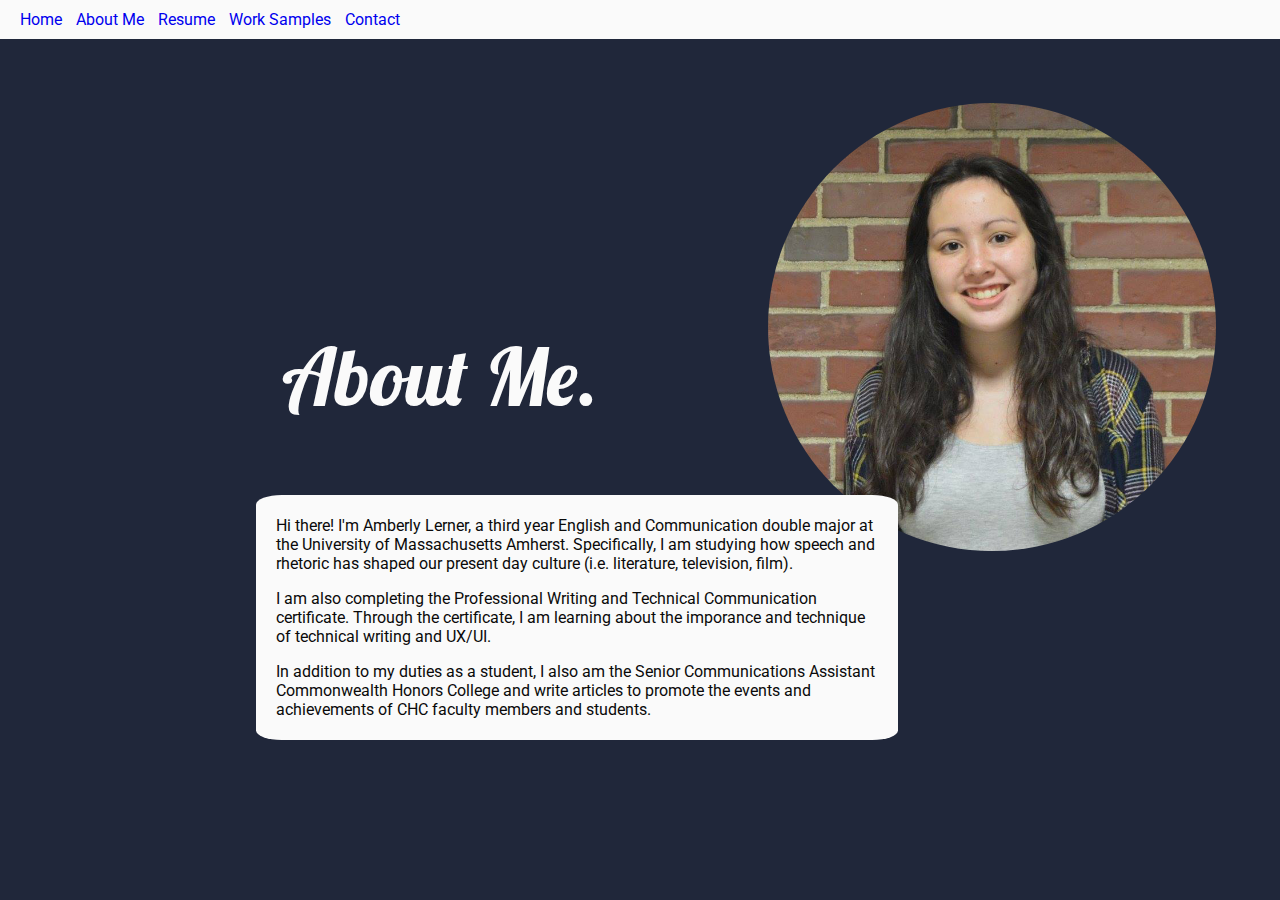
==== portfolio/aboutme.html @ bab56c25 "Added more 391c portfolio HTML/CSS files" ====
<!DOCTYPE html>

<html lang="en">
    
    <head>
        <title>Amberly Lerner – About Me</title>
        <link href="css/aboutme.css" type="text/css" rel="stylesheet">
        <link href="https://fonts.googleapis.com/css?family=Abril+Fatface|Lobster|Roboto:300" rel="stylesheet">
    </head>
    
    <body>
        <header>
        <nav>
            <ul class="shockedpikachu">
            <li class="shockedpikachu"><a href="../index.html">Home</a></li>
            <li class="shockedpikachu"><a href="aboutme.html">About Me</a></li>
            <li class="shockedpikachu"><a href="resume.html">Resume</a></li>
            <li class="shockedpikachu"><a href="samples.html">Work Samples</a></li>
            <li class="shockedpikachu"><a href="contact.html">Contact</a></li>
            </ul>
        </nav>
        </header>
        
    </body>

    <img src="images/personal-headshot.jpg" alt="A picture of Amberly." class="face">
    <div class="title">About Me.</div>
    <div class="blurb">
            <p>Hi there! I'm Amberly Lerner, a third year English and Communication double major at the University of Massachusetts Amherst. Specifically, I am studying how speech and rhetoric has shaped our present day culture (i.e. literature, television, film).</p>

            <p>I am also completing the Professional Writing and Technical Communication certificate. Through the certificate, I am learning about the imporance and technique of technical writing and UX/UI.</p>

            <p>In addition to my duties as a student, I also am the Senior Communications Assistant Commonwealth Honors College and write articles to promote the events and achievements of CHC faculty members and students.</p>
    </div>
    
</html>
---- portfolio/css/aboutme.css ----
body, html {
    background-color: #20273a;
    color: #fafafa;
    font-family: 'Roboto', sans-serif;
    margin: 0;
}

nav {
    background-color: #fafafa;
    padding: 10px;
    position: sticky;
}

.shockedpikachu {
    display: inline;
    padding: 5px;
}

a {
    text-decoration: none;
}

a:hover {
    background-color: #555;
    color: #fafafa;
    padding: 11px;
}

.face {
    border-radius: 50%;
    width: 35%;
    float: right;
    padding: 5%;
}

.title {
    font-family: 'Lobster', cursive;
    font-size: 80px;
    color: #fafafa;
    padding: 10%;
    position: absolute;
    top: 22%;
    left: 12%;
}

.blurb {
    background-color: #fafafa;
    position: absolute;
    padding: 5px 20px 5px 20px;
    top: 55%;
    left: 20%;
    color: #0a0a0a;
    width: 47%;
    border-radius: 4%;
    margin-bottom: 40px;
}
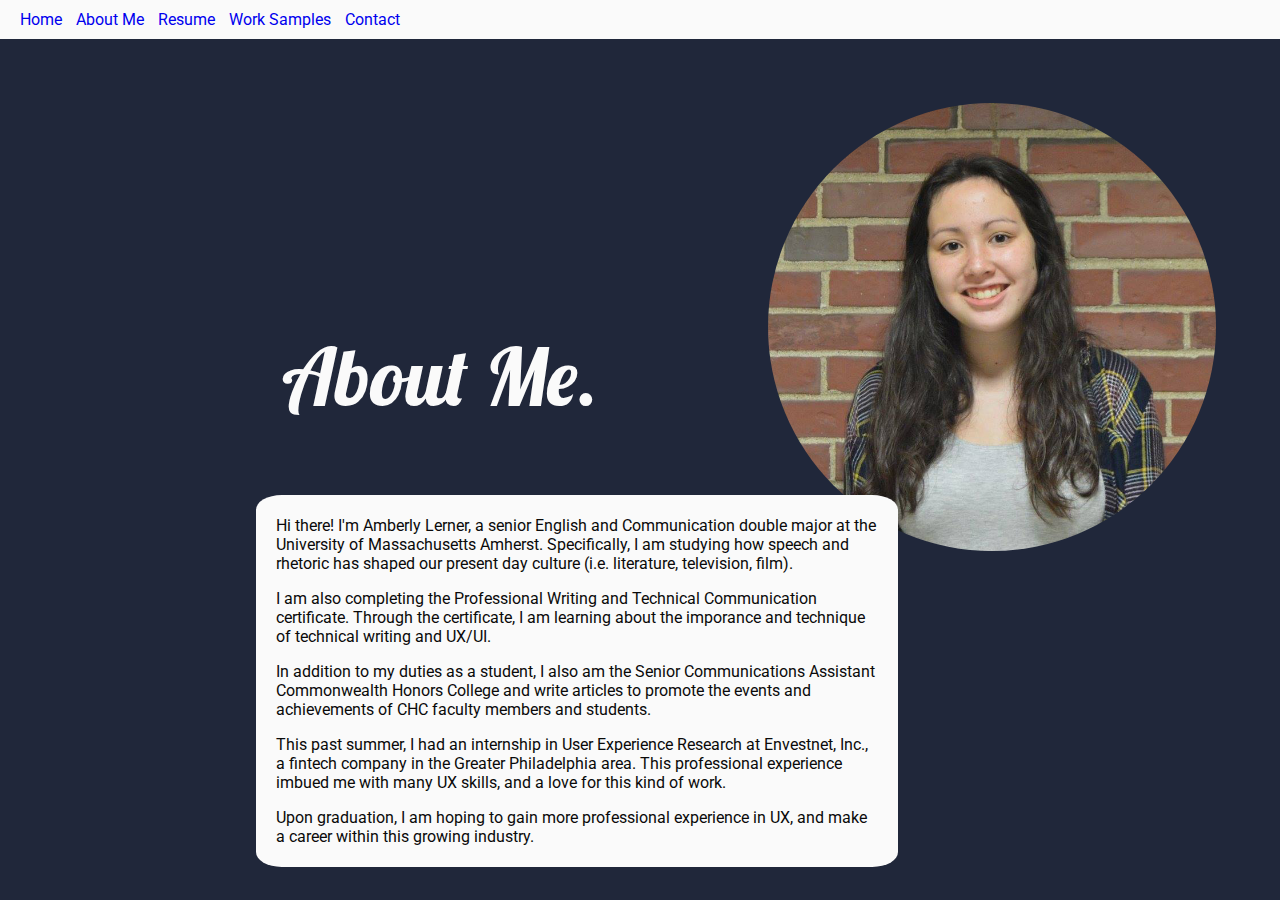
==== commit b74a70f5: "navbar + other updates 2" ====
--- a/portfolio/aboutme.html
+++ b/portfolio/aboutme.html
@@ -11,12 +11,12 @@
     <body>
         <header>
         <nav>
-            <ul class="shockedpikachu">
-            <li class="shockedpikachu"><a href="../index.html">Home</a></li>
-            <li class="shockedpikachu"><a href="aboutme.html">About Me</a></li>
-            <li class="shockedpikachu"><a href="resume.html">Resume</a></li>
-            <li class="shockedpikachu"><a href="samples.html">Work Samples</a></li>
-            <li class="shockedpikachu"><a href="contact.html">Contact</a></li>
+            <ul class="navbar">
+            <li class="navbar"><a href="../index.html">Home</a></li>
+            <li class="navbar"><a href="aboutme.html">About Me</a></li>
+            <li class="navbar"><a href="resume.html">Resume</a></li>
+            <li class="navbar"><a href="samples.html">Work Samples</a></li>
+            <li class="navbar"><a href="contact.html">Contact</a></li>
             </ul>
         </nav>
         </header>
@@ -26,11 +26,15 @@
     <img src="images/personal-headshot.jpg" alt="A picture of Amberly." class="face">
     <div class="title">About Me.</div>
     <div class="blurb">
-            <p>Hi there! I'm Amberly Lerner, a third year English and Communication double major at the University of Massachusetts Amherst. Specifically, I am studying how speech and rhetoric has shaped our present day culture (i.e. literature, television, film).</p>
+            <p>Hi there! I'm Amberly Lerner, a senior English and Communication double major at the University of Massachusetts Amherst. Specifically, I am studying how speech and rhetoric has shaped our present day culture (i.e. literature, television, film).</p>
 
             <p>I am also completing the Professional Writing and Technical Communication certificate. Through the certificate, I am learning about the imporance and technique of technical writing and UX/UI.</p>
 
             <p>In addition to my duties as a student, I also am the Senior Communications Assistant Commonwealth Honors College and write articles to promote the events and achievements of CHC faculty members and students.</p>
+        
+            <p>This past summer, I had an internship in User Experience Research at Envestnet, Inc., a fintech company in the Greater Philadelphia area. This professional experience imbued me with many UX skills, and a love for this kind of work.</p>
+        
+            <p>Upon graduation, I am hoping to gain more professional experience in UX, and make a career within this growing industry.</p>
     </div>
     
 </html>--- a/portfolio/css/aboutme.css
+++ b/portfolio/css/aboutme.css
@@ -12,7 +12,7 @@
     position: sticky;
 }
 
-.shockedpikachu {
+.navbar {
     display: inline;
     padding: 5px;
 }
